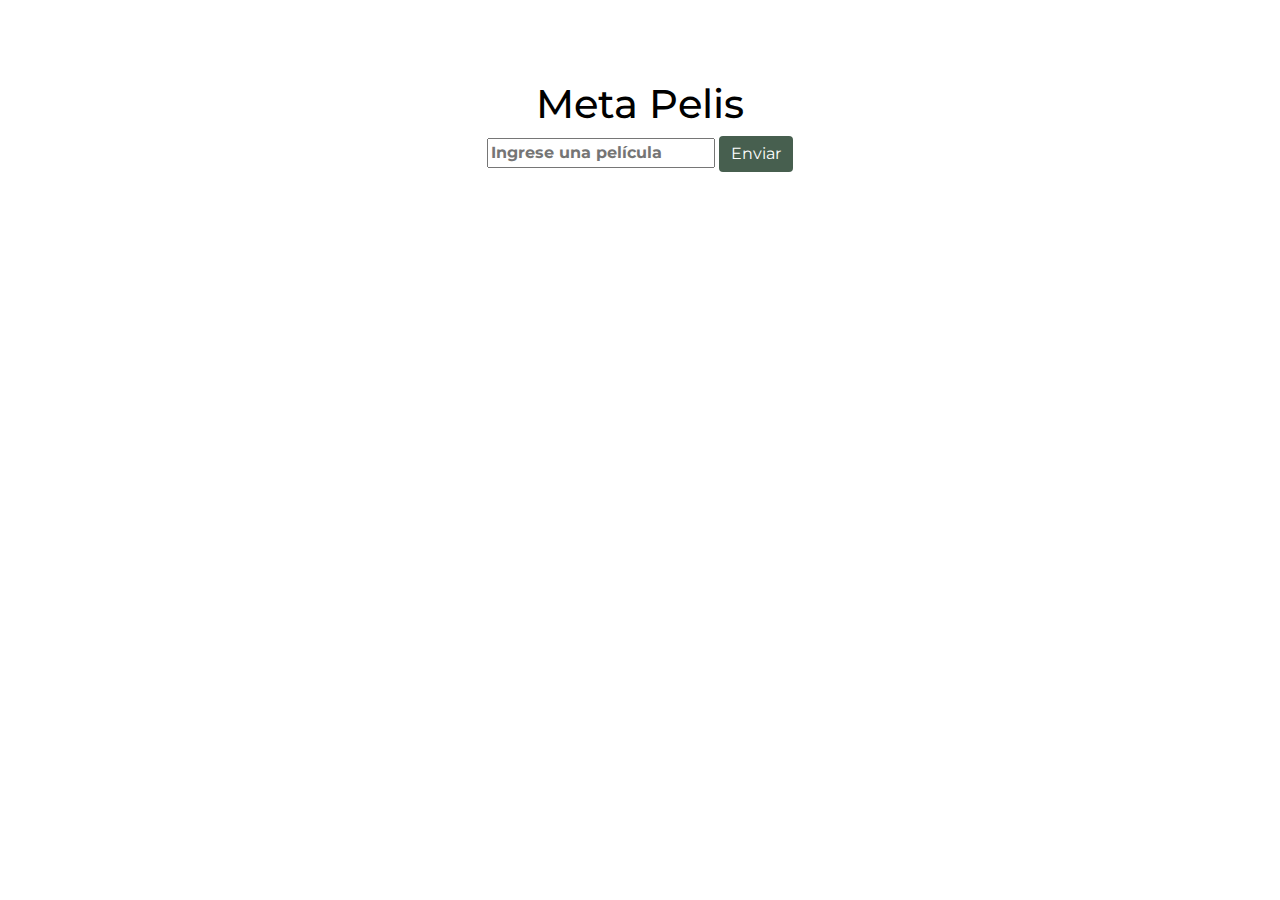
==== index.html @ 4c64b5e0 "Carga de index y css" ====
<!DOCTYPE html>
<html lang="es">

<head>
    <meta charset="UTF-8">
    <meta http-equiv="X-UA-Compatible" content="IE=edge">
    <meta name="viewport" content="width=device-width, initial-scale=1.0">
    <link rel="manifest" href="manifest.json">
    <link rel="shortcut icon" href="img/favicon.ico" type="image/x-icon">
    <link rel="icon" href="img/favicon.ico" type="image/x-icon">
    <link rel="preconnect" href="https://fonts.googleapis.com">
    <link rel="preconnect" href="https://fonts.gstatic.com" crossorigin>
    <link href="https://fonts.googleapis.com/css2?family=Montserrat:wght@200&display=swap" rel="stylesheet">
    <link rel="stylesheet" href="css/bootstrap.min.css">
    <link rel="stylesheet" href="css/estilos.css">
    <title>Laura Lopez DWN3A</title>

</head>

<body>

    <main class="container main">
        <h1>Meta Pelis</h1>
        <div>
            <section class="formulario">
                <h2 class="visually-hidden">Buscador de películas</h2>
                <form id="formulario">
                    <label for="busqueda" class="visually-hidden">Película</label>
                    <input title="Busqueda" id="busqueda" type="text" required placeholder="Ingrese una película" />
                    <button id="sendButton" type="button" class="btn btn-primary">Enviar</button>
                </form>
            </section>
        </div>

        <div class="row" id="info">
        </div>
        <div id="map"></div>
    </main>



    <script src="js/fetch.js"></script>
    <script src="js/register-sw.js"></script>
</body>

</html>
---- css/estilos.css ----
body {
    font-family: 'Montserrat', sans-serif;
}

.main {
    margin-top: 5em;
    color: black;
    text-align: center;
}

.btn {
    background-color: #475f4f;
    border: 0;
    color: white;
}

.btn :hover {
    background-color: #475f4f;
}

input {
    font-weight: bold;
}

#info {
    margin-top: 1em;
    font-weight: bold;
    margin-bottom: 3em;
}

#ciudad {
    display: inline-block;
    font-size: 1.3em;
}

.temp {
    font-size: 2.5em;
}

.icono {
    width: 5em;
    margin: 0 auto;
    text-align: center;
}

.descripcion {
    text-transform: uppercase;
    margin-bottom: 1em;
}

.minima {
    padding-top: 3em;
    background: url(../img/minima.png) no-repeat top center;
    height: 3em;
}

.maxima {
    padding-top: 3em;
    background: url(../img/maxima.png) no-repeat top center;
    height: 3em;
}

.presion {
    padding-top: 3em;
    background: url(../img/presion.png) no-repeat top center;
    height: 3em;
}

.viento {
    padding-top: 3em;
    background: url(../img/viento.png) no-repeat top center;
    height: 3em;
}

.humedad {
    padding-top: 3em;
    background: url(../img/humedad.png) no-repeat top center;
    height: 3em;
}

.sensacion {
    padding-top: 3em;
    background: url(../img/sensacion.png) no-repeat top center;
    height: 3em;
}

@media screen and (max-width: 768px) {
    #info .minima,
    #info .maxima,
    #info .humedad,
    #info .viento,
    #info .presion,
    #info .sensacion {
        padding-top: 2em;
        margin-top: 1.2em;
    }
    .main {
        margin-top: 2em;
    }
}

#map {
    margin: 0 auto 3em auto;
    width: 80%;
    height: 0;
    padding-top: 20%;
    position: relative;
}

@media screen and (max-width: 768px) {
    #map {
        margin: 0 auto 3em auto;
        width: 80%;
        height: 0;
        padding-top: 40%;
        position: relative;
    }
}
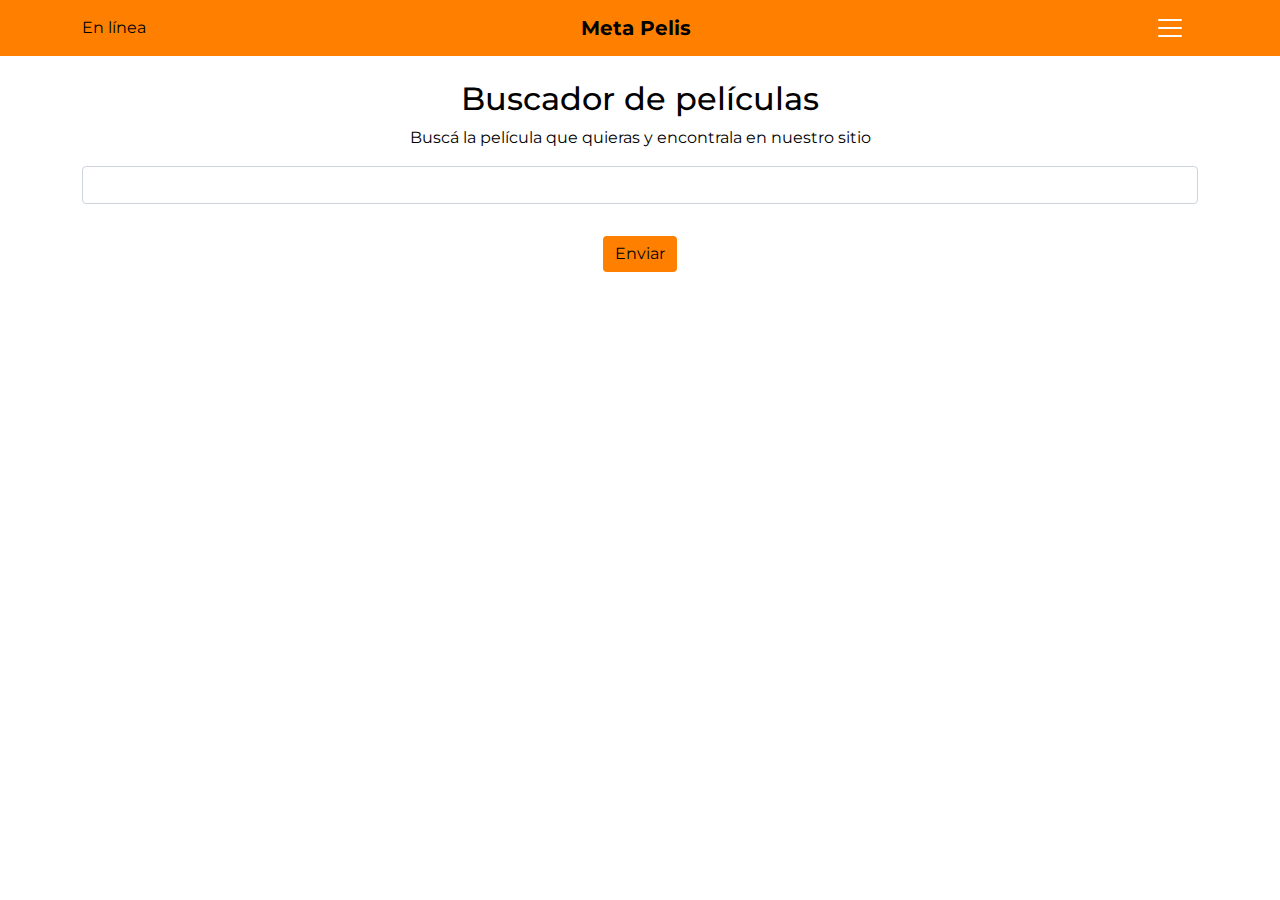
==== commit 7420ed58: "update favicon" ====
--- a/index.html
+++ b/index.html
@@ -10,37 +10,72 @@
     <link rel="icon" href="img/favicon.ico" type="image/x-icon">
     <link rel="preconnect" href="https://fonts.googleapis.com">
     <link rel="preconnect" href="https://fonts.gstatic.com" crossorigin>
-    <link href="https://fonts.googleapis.com/css2?family=Montserrat:wght@200&display=swap" rel="stylesheet">
+    <link href="https://fonts.googleapis.com/css2?family=Montserrat:wght@400&display=swap" rel="stylesheet">
     <link rel="stylesheet" href="css/bootstrap.min.css">
+    <link rel="stylesheet" href="css/animate.min.css">
     <link rel="stylesheet" href="css/estilos.css">
     <title>Laura Lopez DWN3A</title>
 
 </head>
 
+<header>
+    <nav class="navbar fixed-top">
+
+        <div class="container">
+            <span id="verificarConexion" class="online"><i class="gg-shape-circle"></i>En línea</span>
+            <a class="navbar-brand" href="#">Meta Pelis</a>
+            <div>
+
+                <button class="navbar-toggler" type="button" data-bs-toggle="offcanvas" data-bs-target="#offcanvasNavbar" aria-controls="offcanvasNavbar">
+            <span class="navbar-toggler-icon"></span>
+          </button>
+                <div class="offcanvas offcanvas-end" tabindex="-1" id="offcanvasNavbar" aria-labelledby="offcanvasNavbarLabel">
+                    <div class="offcanvas-header">
+                        <h1 class="offcanvas-title" id="offcanvasNavbarLabel">Meta Pelis </h1>
+                        <button type="button" class="btn-close text-reset" data-bs-dismiss="offcanvas" aria-label="Close"></button>
+                    </div>
+                    <div class="offcanvas-body">
+                        <ul class="navbar-nav justify-content-end flex-grow-1 pe-3">
+                            <li class="nav-item">
+                                <a class="nav-link active" aria-current="page" href="#">Inicio</a>
+                            </li>
+                            <li class="nav-item">
+                                <a class="nav-link" href="lista.html">Peliculas para ver </a>
+                            </li>
+                        </ul>
+                    </div>
+                </div>
+            </div>
+        </div>
+    </nav>
+</header>
+
 <body>
 
     <main class="container main">
-        <h1>Meta Pelis</h1>
+        <h2 class="mt-3">Buscador de películas</h2>
         <div>
             <section class="formulario">
-                <h2 class="visually-hidden">Buscador de películas</h2>
+                <p>Buscá la película que quieras y encontrala en nuestro sitio</p>
                 <form id="formulario">
                     <label for="busqueda" class="visually-hidden">Película</label>
-                    <input title="Busqueda" id="busqueda" type="text" required placeholder="Ingrese una película" />
+                    <input title="Busqueda" class="form-control" id="busqueda" type="text" required />
                     <button id="sendButton" type="button" class="btn btn-primary">Enviar</button>
                 </form>
             </section>
         </div>
 
-        <div class="row" id="info">
+        <div id="mainInfo">
+
         </div>
-        <div id="map"></div>
     </main>
 
 
 
-    <script src="js/fetch.js"></script>
+    <script src="js/main.js"></script>
     <script src="js/register-sw.js"></script>
+    <script src="https://cdn.jsdelivr.net/npm/bootstrap@5.1.1/dist/js/bootstrap.bundle.min.js" integrity="sha384-/bQdsTh/da6pkI1MST/rWKFNjaCP5gBSY4sEBT38Q/9RBh9AH40zEOg7Hlq2THRZ" crossorigin="anonymous"></script>
+
 </body>
 
 </html>--- a/css/estilos.css
+++ b/css/estilos.css
@@ -9,110 +9,137 @@
 }
 
 .btn {
-    background-color: #475f4f;
+    background-color: #ff8000;
     border: 0;
-    color: white;
+    color: black;
 }
 
-.btn :hover {
-    background-color: #475f4f;
+.btn:hover {
+    background-color: #ce9a66;
 }
 
 input {
     font-weight: bold;
 }
 
-#info {
-    margin-top: 1em;
-    font-weight: bold;
-    margin-bottom: 3em;
+
+/* menu */
+
+nav.navbar {
+    background-color: #ff8000;
+    color: black;
 }
 
-#ciudad {
-    display: inline-block;
-    font-size: 1.3em;
+.navbar-brand {
+    color: black;
+    font-weight: bold;
 }
 
-.temp {
-    font-size: 2.5em;
+nav .navbar-toggler-icon {
+    background-image: url("data:image/svg+xml,%3csvg xmlns='http://www.w3.org/2000/svg' viewBox='0 0 30 30'%3e%3cpath stroke='rgba%28255, 255, 255, 255%29' stroke-linecap='round' stroke-miterlimit='10' stroke-width='2' d='M4 7h22M4 15h22M4 23h22'/%3e%3c/svg%3e");
 }
 
-.icono {
-    width: 5em;
-    margin: 0 auto;
+.nav-item a {
+    color: black;
+}
+
+.nav-item a:hover {
+    color: #ff8000;
+}
+
+
+/* FORMULARIO */
+
+.formulario button {
+    margin-top: 2em;
+}
+
+
+/* DIV PELICULA DENTRO DE INICIO */
+
+#info {
+    margin: auto;
+    padding: 2em;
+    margin-top: 4em;
+    box-shadow: 0 8px 30px -10px grey;
+    border-radius: 8px;
+    margin-bottom: 2em;
+}
+
+#info img {
+    width: 200px;
+    float: left;
+    margin-bottom: 2em;
+    margin-right: 2em;
+    margin-top: 2em;
+}
+
+#info p {
+    margin-bottom: .3em;
+    text-align: left;
+}
+
+.divPelicula {
+    margin-bottom: 10em;
+}
+
+.divPelicula img {
+    width: 250px;
+    float: left;
+    margin-right: 1em;
+    margin-bottom: 2em;
+}
+
+.divPelicula p {
+    margin-bottom: .2em;
+}
+
+.divPelicula h2 {
+    color: #ff8000;
+}
+
+#eliminarLista {
+    background-color: #a59898;
+    color: black;
+}
+
+@media screen and (max-width: 780px) {
+    #info {
+        display: flex;
+        flex-direction: column;
+    }
+    #info a {
+        order: 2;
+    }
+    #info img {
+        float: none;
+        width: 200px;
+        order: 1;
+        margin: 1em auto;
+    }
+}
+
+@media screen and (max-width: 752px) {
+    .divPelicula img {
+        width: 200px;
+        float: none;
+        margin: 2em auto;
+    }
+    .divPelicula {
+        text-align: center;
+        margin: 5em auto;
+    }
+}
+
+#mainParaVer {
+    margin-top: 6em;
     text-align: center;
 }
 
-.descripcion {
-    text-transform: uppercase;
-    margin-bottom: 1em;
+#mainParaVer a {
+    margin-top: 3em;
 }
 
-.minima {
-    padding-top: 3em;
-    background: url(../img/minima.png) no-repeat top center;
-    height: 3em;
-}
-
-.maxima {
-    padding-top: 3em;
-    background: url(../img/maxima.png) no-repeat top center;
-    height: 3em;
-}
-
-.presion {
-    padding-top: 3em;
-    background: url(../img/presion.png) no-repeat top center;
-    height: 3em;
-}
-
-.viento {
-    padding-top: 3em;
-    background: url(../img/viento.png) no-repeat top center;
-    height: 3em;
-}
-
-.humedad {
-    padding-top: 3em;
-    background: url(../img/humedad.png) no-repeat top center;
-    height: 3em;
-}
-
-.sensacion {
-    padding-top: 3em;
-    background: url(../img/sensacion.png) no-repeat top center;
-    height: 3em;
-}
-
-@media screen and (max-width: 768px) {
-    #info .minima,
-    #info .maxima,
-    #info .humedad,
-    #info .viento,
-    #info .presion,
-    #info .sensacion {
-        padding-top: 2em;
-        margin-top: 1.2em;
-    }
-    .main {
-        margin-top: 2em;
-    }
-}
-
-#map {
-    margin: 0 auto 3em auto;
-    width: 80%;
-    height: 0;
-    padding-top: 20%;
-    position: relative;
-}
-
-@media screen and (max-width: 768px) {
-    #map {
-        margin: 0 auto 3em auto;
-        width: 80%;
-        height: 0;
-        padding-top: 40%;
-        position: relative;
-    }
+#mainParaVer h1 {
+    margin-bottom: 1em;
 }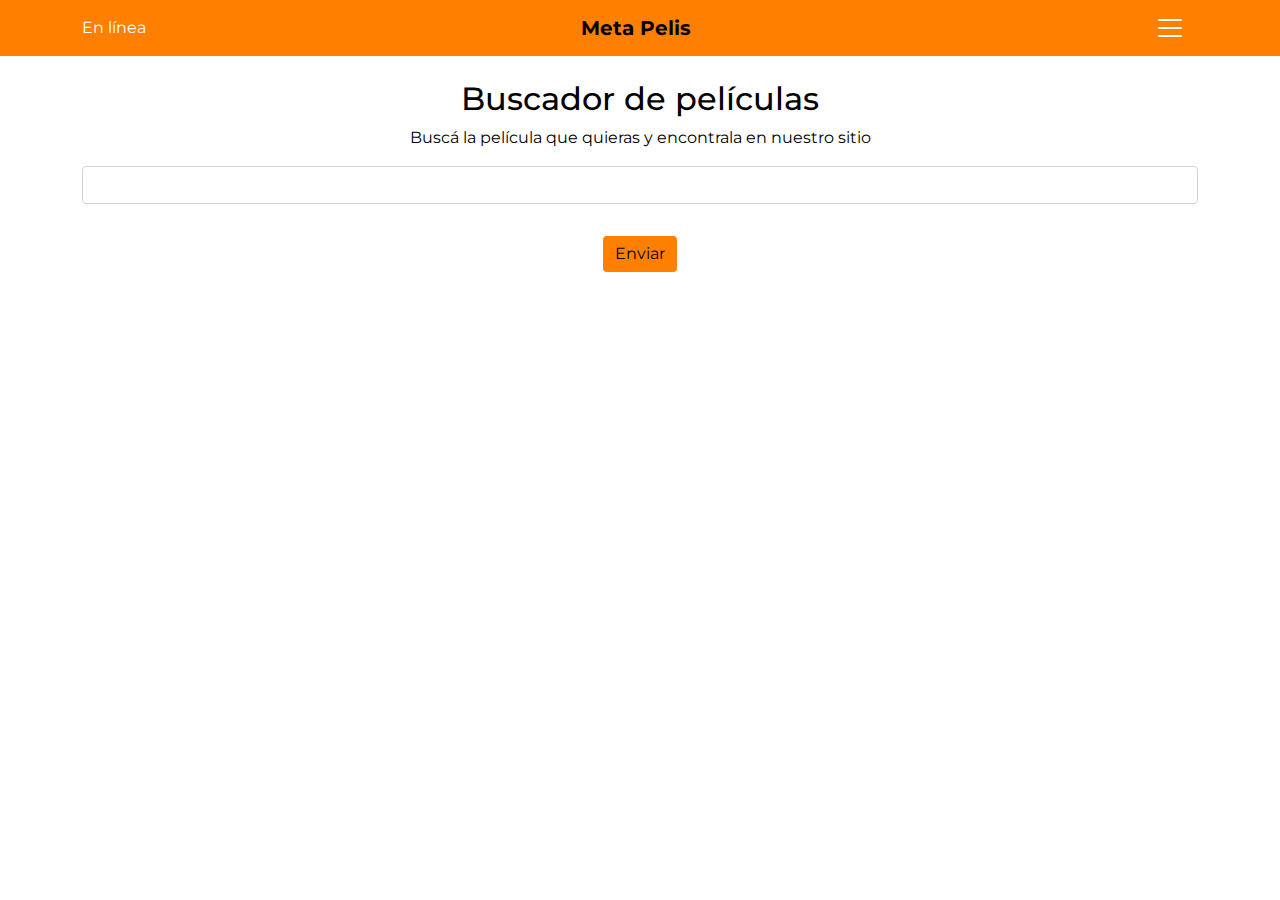
==== commit 3dbd3d07: "video entretenimiento offline" ====
--- a/index.html
+++ b/index.html
@@ -22,7 +22,7 @@
     <nav class="navbar fixed-top">
 
         <div class="container">
-            <span id="verificarConexion" class="online"><i class="gg-shape-circle"></i>En línea</span>
+            <span id="verificarConexion" class="linea">En línea</span>
             <a class="navbar-brand" href="#">Meta Pelis</a>
             <div>
 
@@ -41,6 +41,9 @@
                             </li>
                             <li class="nav-item">
                                 <a class="nav-link" href="lista.html">Peliculas para ver </a>
+                            </li>
+                            <li class="nav-item">
+                                <a class="nav-link" href="recomendaciones.html">Recomendaciones</a>
                             </li>
                         </ul>
                     </div>
--- a/css/estilos.css
+++ b/css/estilos.css
@@ -142,4 +142,25 @@
 
 #mainParaVer h1 {
     margin-bottom: 1em;
+}
+
+.recomendaciones {
+    margin: 5em auto;
+    text-align: center;
+}
+
+#recomendacion p {
+    text-align: left;
+    margin-left: 1.5em;
+}
+
+.linea {
+    color: white;
+}
+
+.offline {
+    color: red;
+    border-radius: 5px;
+    background-color: white;
+    padding: 5px 10px;
 }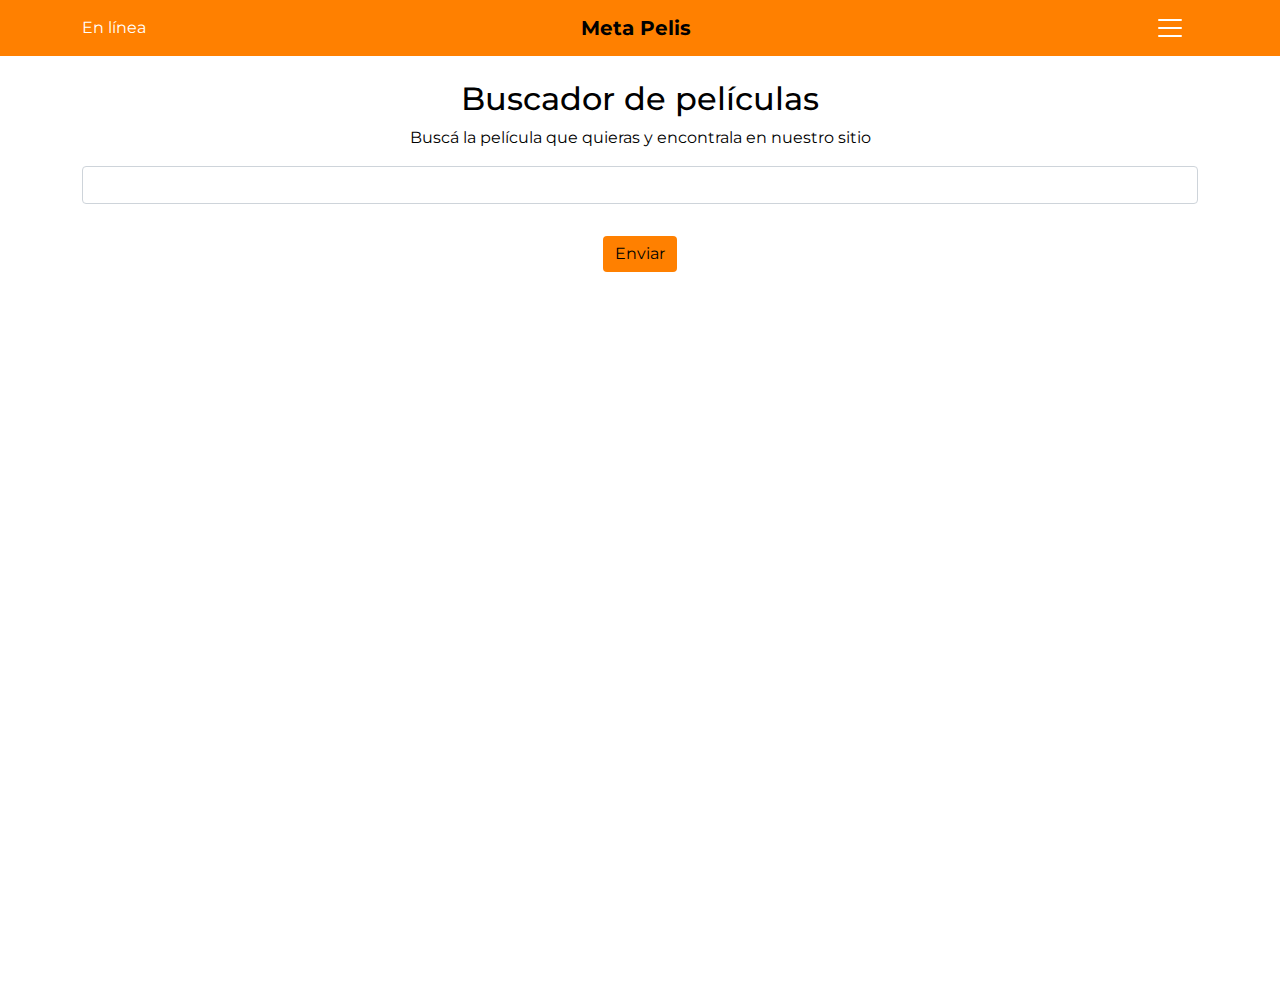
==== commit ee2560a2: "Ultimas configuraciones de conexión" ====
--- a/index.html
+++ b/index.html
@@ -12,7 +12,6 @@
     <link rel="preconnect" href="https://fonts.gstatic.com" crossorigin>
     <link href="https://fonts.googleapis.com/css2?family=Montserrat:wght@400&display=swap" rel="stylesheet">
     <link rel="stylesheet" href="css/bootstrap.min.css">
-    <link rel="stylesheet" href="css/animate.min.css">
     <link rel="stylesheet" href="css/estilos.css">
     <title>Laura Lopez DWN3A</title>
 
@@ -72,6 +71,13 @@
 
         </div>
     </main>
+    <div id="off">
+        <figure>
+            <video src="img/video.MOV" controls> </video>
+        </figure>
+
+    </div>
+
 
 
 
--- a/css/estilos.css
+++ b/css/estilos.css
@@ -159,8 +159,37 @@
 }
 
 .offline {
-    color: red;
+    color: black;
     border-radius: 5px;
+    padding: 5px 10px;
+}
+
+.add {
+    background-color: #ff8000;
+    color: black;
+}
+
+.del {
     background-color: white;
-    padding: 5px 10px;
+    border: 1px solid #ff8000;
+    color: black;
+}
+
+#off {
+    visibility: hidden;
+}
+
+figure {
+    text-align: center;
+    line-height: 0;
+    margin: 2em auto;
+    max-width: 560px;
+    min-width: 315px;
+    width: 90vw;
+    height: calc(90vw * 315 / 560);
+}
+
+video {
+    width: 100%;
+    height: 100%;
 }